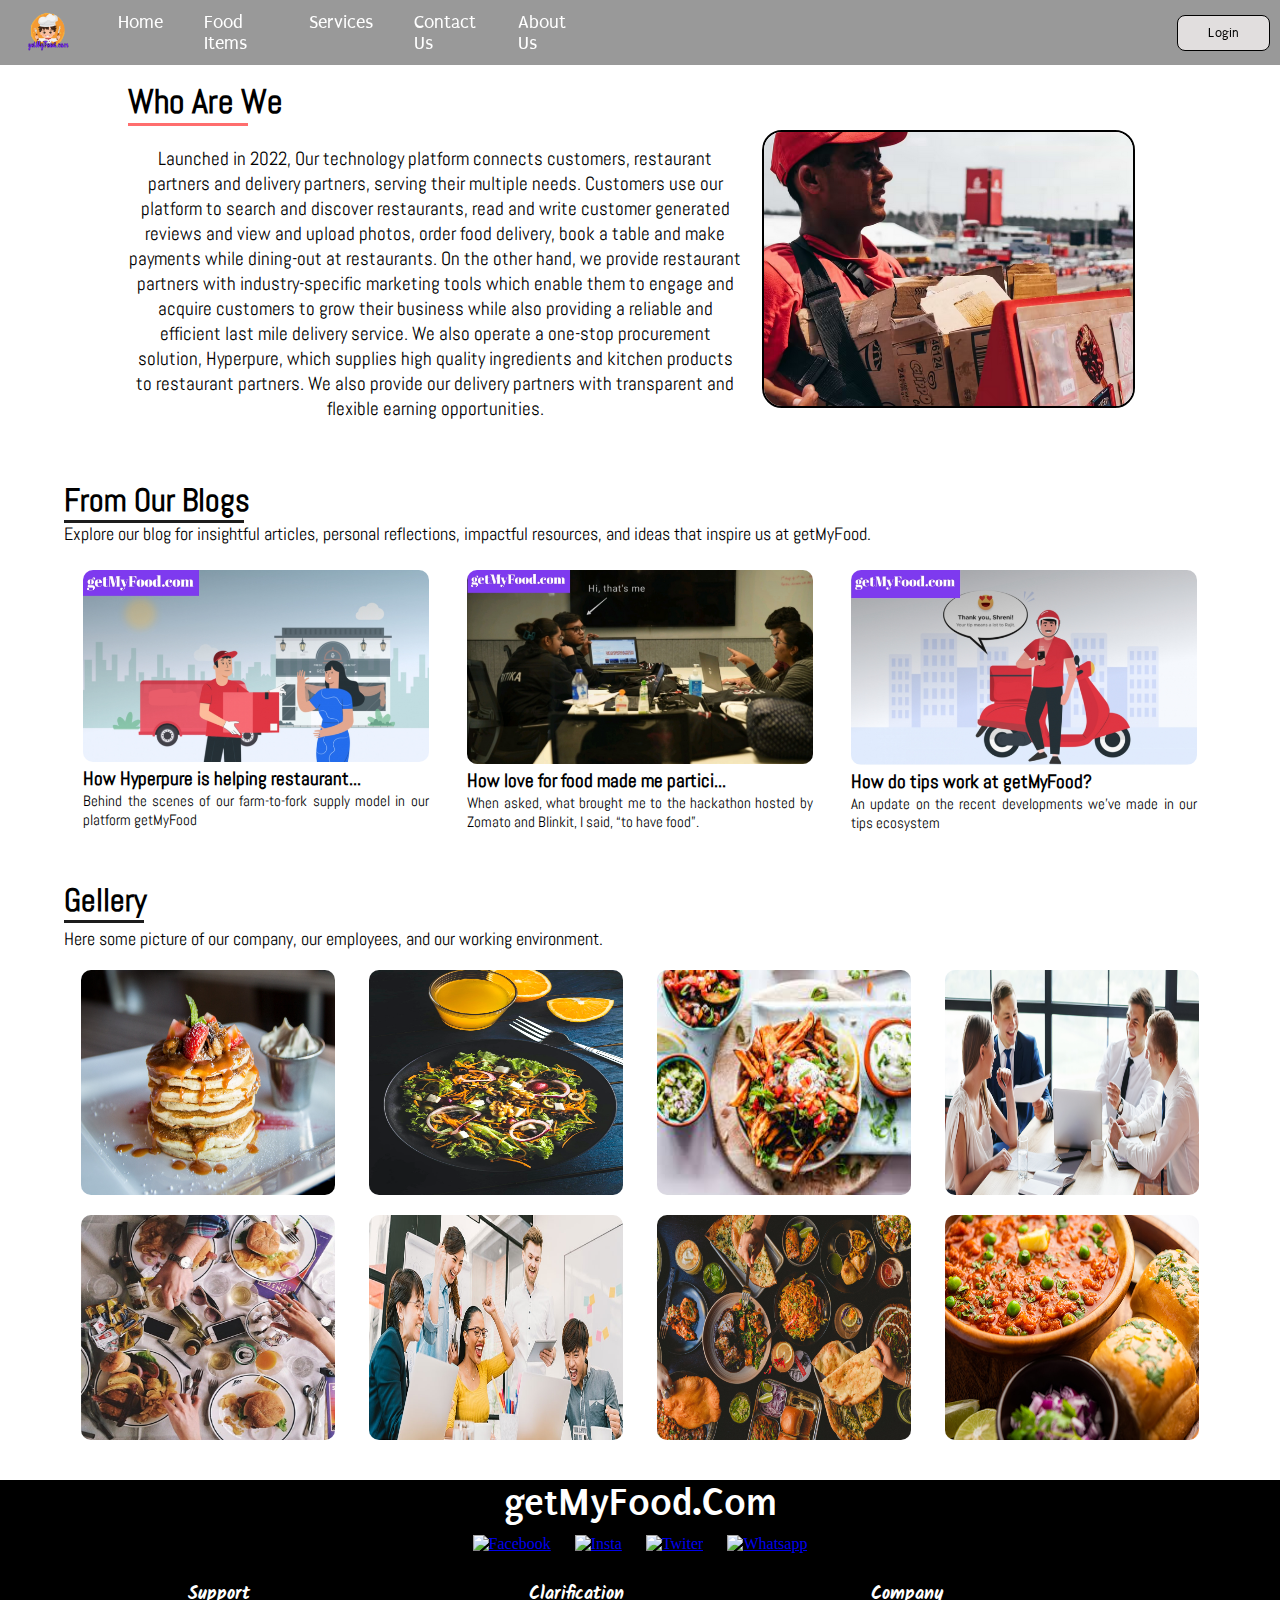
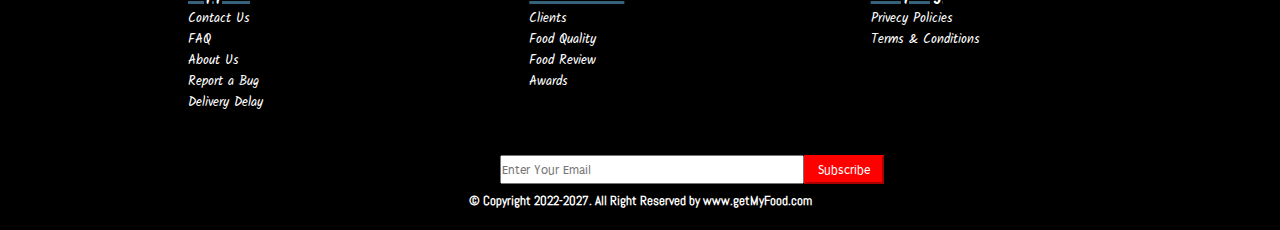
==== Html/AboutUs.html @ 40ea9ca3 "Add files via upload" ====
<!DOCTYPE html>
<html lang="en">
<head>
    <meta charset="UTF-8">
    <meta http-equiv="X-UA-Compatible" content="IE=edge">
    <meta name="viewport" content="width=device-width, initial-scale=1.0">
    <title>getMyFood - Best Food Ordering Website</title>
    <link rel="stylesheet" href="../CSS/style.css">
    <link rel="stylesheet" media="screen and (max-width : 440px)" href="../CSS/responsive.css">
</head>
<body>
    <navbar id="navbar">
        <div class="logo">
            <img src="../Images/logo.png" alt="getMyFood Logo">
        </div>
        <ul>
            <li class="items"><a href="../index.html">Home</a></li>
            <li class="items"><a href="foodItems.html">Food Items</a></li>
            <li class="items"><a href="#Services">Services</a></li>
            <li class="items"><a href="Contact.html">Contact Us</a></li>
            <li class="items"><a href="AboutUs.html">About Us</a></li>
        </ul>
        <div class="login">
            <a href="login.html"><p id="login">Login</p></a>
        </div>
    </navbar>
    <div class="blank-about"></div>
<div class="aboutbody">
<div class="who-are-we">
    <div class="text-who">
        <h1 class="who-are-we-h1">Who Are We</h1>
        <div class="style-div"></div>
        <p id="text-about">Launched in 2022, Our technology platform connects customers, restaurant partners and delivery partners, serving their multiple needs. Customers use our platform to search and discover restaurants, read and write customer generated reviews and view and upload photos, order food delivery, book a table and make payments while dining-out at restaurants. On the other hand, we provide restaurant partners with industry-specific marketing tools which enable them to engage and acquire customers to grow their business while also providing a reliable and efficient last mile delivery service. We also operate a one-stop procurement solution, Hyperpure, which supplies high quality ingredients and kitchen products to restaurant partners. We also provide our delivery partners with transparent and flexible earning opportunities.</p>
    </div>
    <div class="image-who">
        <img src="../Images/who.jpg" class="who-image">
    </div>
</div>

<div class="blogs">
    <h2 class="blogs-about">From Our Blogs</h2>
    <div class="style-div2"></div>
    <p id="blogs-about-p">Explore our blog for insightful articles, personal reflections, impactful resources, and ideas that inspire us at getMyFood.</p>
    
    <div class="blogs-div">
        <div class="company">
            <a href="blog-1.html" class="blog-link" target="_blank"><img src="../Images/1st-blog.jpg" class="blog-img"></a>
            <a href="blog-3.html" class="blog-link" target="_blank"><h3>How Hyperpure is helping restaurant...</h3></a>
            <a href="blog-3.html" class="blog-link" target="_blank"><p>Behind the scenes of our farm-to-fork supply model in our platform getMyFood</p></a>
        </div></a>
        <div class="technology">
            <a href="blog-2.html" class="blog-link" target="_blank"><img src="../Images/2nd-blog.jpg" class="blog-img"></a>
            <a href="blog-2.html" class="blog-link" target="_blank"><h3>How love for food made me partici...</h3></a>
            <a href="blog-2.html" class="blog-link" target="_blank"><p>When asked, what brought me to the hackathon hosted by Zomato and Blinkit, I said, “to have food”.</p></a>
        </div></a>
        <div class="company2">
            <a href="blog-3.html" class="blog-link" target="_blank"><img src="../Images/3rd-blog.jpg" class="blog-img"></a>
            <a href="blog-3.html" class="blog-link" target="_blank"><h3>How do tips work at getMyFood?</h3></a>
            <a href="blog-3.html" class="blog-link" target="_blank"><p>An update on the recent developments we've made in our tips ecosystem</p></a>           
        </div></a>
    </div>
</div>

<div class="gellery">
    <h2>Gellery</h2>
    <div class="style-div3"></div>
    <p>Here some picture of our company, our employees, and our working environment.</p>
    <div class="images-rows" id="images-row-1">
        <div class="images-gellery">
            <img src="../Images/gellery (1).jpg" alt="Gellery" class="gellery-images">
        </div>
        <div class="images-gellery">
            <img src="../Images/gellery (2).jpg" alt="Gellery" class="gellery-images">
        </div>
        <div class="images-gellery">
            <img src="../Images/gellery (3).jpg" alt="Gellery" class="gellery-images">
        </div>
        <div class="images-gellery">
            <img src="../Images/gellery (4).jpg" alt="Gellery" class="gellery-images">
        </div>
    </div>
    <div class="images-rows" id="images-row-2">
        <div class="images-gellery">
            <img src="../Images/gellery (5).jpg" alt="Gellery" class="gellery-images">
        </div>
        <div class="images-gellery">
            <img src="../Images/gellery (6).jpg" alt="Gellery" class="gellery-images">
        </div>
        <div class="images-gellery">
            <img src="../Images/gellery (7).jpg" alt="Gellery" class="gellery-images">
        </div>
        <div class="images-gellery">
            <img src="../Images/gellery (8).jpg" alt="Gellery" class="gellery-images">
        </div>
    </div>
</div>

</div>

<a name="Services"></a>
<footer id="about-footer">
    <div class="social-media">
        <h1 class="getMyFood">getMyFood.Com</h1>
        <div class="social-logos">
            <a href="https://www.facebook.com/dinesh.baidya.946" target="_blank"><img src="Images/png/Facebook.png" alt="Facebook"></a>
            <a href="https://www.instagram.com/soulmate_of_ush/" target="_blank"><img src="Images/png/Insta.png" alt="Insta"></a>
            <a href="https://twitter.com/I_am_Rishi_27" target="_blank"><img src="Images/png/twiter.png" alt="Twiter"></a> 
            <a href="https://wa.me/+918538086292?text=Hello%20Rishi!%20I%20got%20your%20number%20from%20getMyFood.com" target="_blank"><img src="Images/png/whatsapp.png" alt="Whatsapp"></a>
        </div>
    </div>
    <div class="footer-container">
        <div id ="footer-sub-container" class="support">
            <h3>Support</h3>
            <p>Contact Us</p>
            <p>FAQ</p>
            <p>About Us</p>
            <p>Report a Bug</p>
            <p>Delivery Delay</p>
        </div>
        <div id ="footer-sub-container" class="Services">
            <h3>Clarification</h3>
            <p>Clients</p>
            <p>Food Quality</p>
            <p>Food Review</p>
            <p>Awards</p>
        </div>
        <div id ="footer-sub-container" class="Company">
            <h3>Company</h3>
            <p>Privecy Policies</p>
            <p>Terms & Conditions</p>
        </div>
    </div>
</footer>
<div class="email-subscription">
    <input id="mail" type="email" placeholder="Enter Your Email"><button id="Subscribe">Subscribe</button>
    <h2 class="copyright">&copy; Copyright 2022-2027. All Right Reserved by www.getMyFood.com</h2>
</div>
</body>
</html>
---- CSS/style.css ----
@import url('https://fonts.googleapis.com/css2?family=Puritan:ital@1&display=swap');
@import url('https://fonts.googleapis.com/css2?family=Dosis:wght@600&display=swap');
@import url('https://fonts.googleapis.com/css2?family=Inconsolata:wght@500&display=swap');
@import url('https://fonts.googleapis.com/css2?family=Abel&display=swap');
@import url('https://fonts.googleapis.com/css2?family=Prompt&display=swap');
@import url('https://fonts.googleapis.com/css2?family=Kalam&display=swap');

/* body{
   scroll-behavior: smooth;
} */


*{
    margin: 0px;
    padding: 0px;
}

:root{
    --navbar-height: 59px;
}

/*Navbar Styling*/

#navbar{
    display: flex;
    align-items: center;
    font-family: 'Puritan', sans-serif;
    position: fixed;
}

#navbar::before{
    content: "";
    background-color: black;
    position: absolute;
    width: 100%;
    height: 100%;
    z-index: -1;
    opacity: .4;
}

#navbar img{
    height: 45px;
    width: 45px;
    margin: 8px 15px 8px 25px;
}

#navbar ul{
    display: flex;
}

#navbar ul li{
    list-style: none;
    font-size: 1.185rem;
}

#navbar ul li a{
    display: block;
    color: rgb(255, 255, 255);
    text-decoration: none;
    margin-left: 25px;
    border-radius: 15px;
    padding: 3px 8px 3px 8px;
}

#navbar ul li a:hover{
    background-color: rgb(255, 255, 255);
    color: black;
    box-shadow: 2px 2px black;
    transition: all .3s ease-in;
    transform: scale(1.1);
}

#navbar #login{
    position: sticky;
    margin-left: 600px;
    margin-right: 10px;
    background-color: rgba(233, 229, 229, 0.9);
    font-size: .8em;
    padding: 10px 30px 10px 30px;
    border: 1px solid black;
    border-radius: 8px;
    cursor: pointer;
}

#navbar #login:hover{
    background-color: white;
    transition: all .2s ease-in;
    box-shadow: 3px 3px rgb(0, 82, 121);
    transform: scale(1.03);
}

#navbar .login a{
    text-decoration: none;
    color: black;
}

/*Home Page Styling*/

#home{
    display: flex;
    flex-direction: column;
    padding: 3px 200px;
    justify-content: center;
    align-items: center;
    height:410px;
}

#home::before{
    content: "";
    background: url('../Images/Background/bg1.jpg') no-repeat center center/cover;
    position: absolute;
    width: 100%;
    height: 100%;
    z-index: -1;
    opacity: .85;
}

#home h1{
    color:rgb(255, 255, 255);
}

#home p{
    color:rgb(0, 0, 0);
    font-size: 1.2rem;
    text-shadow: 7px 7px 10px black;
    padding: 3px;
    font-family: 'Inconsolata', monospace;
}

#home button{
    margin-top: 15px;
    height: 35px;
    width: 90px;
    border-radius: 7px;
    border: 1px solid rgb(0, 0, 0);
    font-family:'Dosis', sans-serif;
    background-color: rgb(53, 181, 255);
    box-shadow: 3px 3px black;
    cursor: pointer;
}

#home button:hover{
    background-color: rgb(54, 225, 255);
    box-shadow: 3px 3px black;
    transform: scale(1.05);
}

/* Services style */

.primary1{
    display: block;
    text-align: center;
    font-size: 2.7rem;
    padding: 12px;
    font-family: 'Puritan', sans-serif;
    text-shadow: -4px -4px rgb(255, 167, 132);
}

.serviceImg{
    height: 150px;
}

#Services-container .box{
    width: 25%;
    height: 400px;
    border: 2px solid black;
    border-radius: 7px;
    text-align: center;
    justify-content: center;
    align-items: center;
    padding: 5px 40px 0px 40px;
    margin-left: 20px;
    margin-right: 20px;
    background-color: rgb(255, 222, 196);
    cursor: pointer;
}

#Services-container .box:hover{
    transform: scale(1.05);
}

#services{
    display: flex;

}

/*Foods Items*/

#Food-items .list-of-foods{
    display: flex;
    width: 98vw;
    height: 280px;
}

.foods img{
    height: 100px;
    width: 100px;
    border-radius: 70px;
    border: 2px solid black;
    display: block;
    margin: auto;
}

.foods{
    width: 15%;
    height: 230px;
    background-color: rgb(255, 200, 200);
    align-items: center;
    justify-content: center;
    text-align: center;
    padding: 5px;
    margin: 20px 50px;
    border: 1px solid black;
    border-radius: 5px;
    overflow: auto;
    scroll-behavior: smooth;
}

.foods a{
    text-decoration: none;
    color: black;
}

.foods:hover{
    transform: scale(1.1);
    transition: all 0.4s ease-in;
}

.food-name{
    font-size: 1.2rem;
    font-family: 'Abel', sans-serif;
}

.foods button{
    margin-top: 15px;
    height: 30px;
    width: 100px;
    font-family: 'Puritan', sans-serif;
    background-color: rgb(135, 217, 255);
    border: 1px solid rgb(0, 0, 0);
    cursor: pointer;
}

.foods button:hover{
    background-color: rgb(68, 196, 255);
    box-shadow: -2px -2px black;
    transform: scale(1.05);
    transition: all .2s ease-in;
}

/*Review Styling*/

.review-container{
    /* background-color: rgb(209, 209, 209); */
    background: url('../Images/Background/bg3.jpg') no-repeat center center/cover;
    height: 430px;
    width: 80vw;
    margin: auto;
    display: flex;
    overflow-x: scroll;
    overflow-y: hidden;
    border-radius: 10px;
}

.review-container .reviwer{
    border: 2px solid rgb(255, 255, 255);
    margin: 15px 30px 15px 30px; 
    height: 380px;
    width: 300px;
    background-color: #fff;
    border-radius: 25px;
    text-align: center;
    cursor: pointer;
    box-shadow: 5px 5px 10px black;
}

.review-container .block{
    height: 150px;
    width: 300px;
    display: block;
    margin: auto;
    margin-top: 10px;
}

.review-container .block img{
    height: 150px;
    width: 150px;
    border-radius: 90px;
    border: 2px solid black;
    display: block;
    margin: auto;
    margin-top: 10px;
}

.Reviewer-Name{
    margin: 15px 0px;
    font-size: 1.3rem;
    font-family: 'Abel', sans-serif;
}

.Msg-Start{
    font-size: 2.3rem;
    font-family: Arial Narrow;
    margin-top: 20px;
}

.review-Massage{
    font-family: 'Prompt', sans-serif;
    font-size: .8rem;
}

.Msg-Stop{
    font-size: 2.3rem;
    font-family: Arial Narrow;
    margin-top: 20px;
}

/* Footer Design */

footer{
    height: 250px;
    background-color: black;
}

.social-media{
    color: #fff;
    /* background-color: rgb(255, 170, 170); */
    height: 50px;
    width: 100%;
    text-align: center;
}

.getMyFood{
    font-size: 2.5rem;
    font-family: 'Puritan', sans-serif;
}


.social-logos{
    /* background-color: rgb(248, 33, 33); */
    height: 100%;
    text-align: center;
    cursor: pointer;
    display: block;
}

.social-logos img{
    height: 30px;
    padding: 10px;
}

.social-logos img:hover{
    transform: scale(1.3);
    transition: all .2s ease-in;
}

.footer-container{
    height: 85%;
    width: 80vw;
    margin: auto;
    /* background-color: rgb(255, 88, 88); */
    margin-top: 50px;
    display: flex;
    font-family: 'Kalam', cursive;
}

#footer-sub-container{
    height: 70%;
    width: 25%;
    /* background-color: rgb(255, 196, 196); */
    margin: 0px 50px;
    color: white;
}

#footer-sub-container h3{
    font-size: 1.1rem;
    padding: 10px;
    display: inline;
    text-decoration: underline 3px rgba(83, 147, 184, 0.664);
}

#footer-sub-container p{
    font-size: .8rem;
    padding: 0px 10px;
    cursor: pointer;
}

#footer-sub-container p:hover{
    transform: scale(1.02);
    transition: all .2s ease-in;
}

.email-subscription{
    height: 100px;
    width: 100%;
    background-color: black;
    justify-content: center;
}

/* Email */

#mail{
    height: 25px;
    width: 300px;
    font-family: 'Puritan', sans-serif;
    margin-left: 500px;
    margin-top: 25px;
}

#Subscribe{
    margin-top: 2px;
    height: 29px;
    width: 80px;
    font-family: 'Puritan', sans-serif;
    background-color: rgb(255, 0, 0);
    color: white;
    border-color: rgb(255, 0, 0);
    cursor: pointer;
}

#Subscribe:hover{
    background-color: rgb(202, 28, 28);
    border-color: rgb(202, 28, 28);
}

.copyright{
    color: white;
    margin-top: 8px;
    font-size: .8rem;
    font-family: 'Abel', sans-serif;
    text-align: center;
}

/* Contact */

.Contact-Form{
    width: 100%;
    height: 520px;
}

.contact-details{
    width: 35%;
    height: 80%;
    /* background-color: #fff; */
    margin: auto;
}

.User-input{
    margin-top: 10px;
    height: 25px;
    width: 100%;
    font-family: 'Puritan', sans-serif;
    padding: 2px 10px;
}

#Msg{
    text-align: left;
    padding-bottom: 80px;
}

#user-checkbox{
    margin-top: 10px;
    margin-right: 10px;
}

.contact-details p{
    display: inline;
    
}

.send-msg{
    /* background-color: blue; */
    height: 50px;
    align-items: center;
    justify-content: center;
}

#Send{
    display: block;
    text-align: center;
    margin-left: 210px;
    margin-top: 15px;
    height: 30px;
    width: 100px;
    background-color: rgb(0, 132, 255);
    border: 0px;
    color: #fff;
    cursor: pointer;
    box-shadow: 2px 2px rgb(0, 0, 0);
}

#Send:active{
    box-shadow: -2px -2px rgb(0, 0, 0);
}

/* Order Now Styling */

.order-now{
    height: 520px;
    /* background-color: black; */
}

.details-order{
    background-color: #fff;
    height: 100%;
    width: 30%;
    margin: auto;
}

.Order-details-container{
    padding-top: 20px;
}

.Order-details-container .order-details{
    margin-top: 10px;
    height: 25px;
    width: 94%;
    font-family: 'Puritan', sans-serif;
    padding: 2px 10px;
}

#Pin{
    width: 40%;
}

#house-no{
    width: 40%;
    margin-left: 20px;
}

#quantity{
    width: 40%;
}
.Place-Order{
    height: 50px;
    align-items: center;
    justify-content: center;
}

#Order-place{
    display: block;
    text-align: center;
    margin-left: 160px;
    margin-top: 15px;
    height: 30px;
    width: 100px;
    background-color: rgb(0, 132, 255);
    border: 0px;
    color: #fff;
    cursor: pointer;
    box-shadow: 2px 2px rgb(0, 0, 0);
}

#Order-place:active{
    box-shadow: -2px -2px rgb(0, 0, 0);
}

/* Login Page */

.login-container{
    height: 200px;
    width: 25%;
    /* background-color: rgb(243, 96, 96); */
    margin: auto;
    margin-top: 100px;
}

.login-pass{
    font-family: 'Puritan', sans-serif;
    text-align: center;
    font-size: 2.4rem;
    margin: 30px;
}

.login-input{
    height: 25px;
    width: 100%;
    font-family: 'Puritan', sans-serif;
    align-items: center;
    margin: auto;
    margin-bottom: 30px;
    display: block;
    border-radius: 10px;
    text-align: center;
    border-top: 0px;
}

.login-btn{
    font-family: 'Puritan', sans-serif;
    height: 30px;
    width: 30%;
    display: block;
    margin: 0px auto 30px auto;
    cursor: pointer;
    background-color: rgb(41, 126, 255);
    border: 0px solid white;
    border-radius: 5px;
    box-shadow: 3px 3px 5px black;
}

.login-btn:active{
    box-shadow: 5px 5px black;
}

.login-btn:hover{
    transform: scale(1.1);
    transition: all .2s ease-in;
}

.login-container a{
    text-align: center;
    display: block;
}

/* Creat new account */

.Creat-new{
    font-family: 'Puritan', sans-serif;
    text-align: center;
    font-size: 1.8rem;
    margin: 30px;
}

.Creat-New-container{
    height: 500px;
    width: 60%;
    /* background-color: rgb(243, 96, 96); */
    margin: auto;
    margin-top: 30px;
}

.Creat-New-container a{
    text-align: center;
    display: block;
}

#check{
    margin-left: 15px;
    margin-right: 15px;
}

#accept{
    display: inline;
}

.creat-input{
    height: 25px;
    width: 95.5%;
    margin-left: 15px;
    font-family: 'Puritan', sans-serif;
    align-items: center;
    margin-bottom: 20px;
    text-align: center;
}

#creat-name{
    width: 30%;
    margin-top: 10px;
    margin-left: 15px;
}

/* About Us */

.blank-about{
    height: 80px;
    width: 100%;
}

.who-are-we{
    width: 80%;
    height: 400px;
    margin: auto;
    /* background-color: rgb(71, 71, 71); */
    display: flex;
}

.text-who{
    /* background-color: rgb(97, 97, 97); */
    height: 100%;
    width: 60%;
}

.image-who{
    /* background-color: rgb(177, 195, 255); */
    height: 100%;
    width: 40%;

}

.who-are-we-h1{
    font-size: 2.1rem;
    font-family: 'Abel', sans-serif;
}

.style-div{
    height: 3px;
    width: 120px;
    background-color: rgb(255, 110, 110);
}

.style-div2{
    height: 3px;
    width: 180px;
    background-color: rgb(29, 29, 29);
}

.style-div3{
    height: 3px;
    width: 80px;
    background-color: rgb(29, 29, 29);
    margin-bottom: 5px;
}

#text-about{
    font-family: 'Abel', sans-serif;
    font-size: 1.2rem;
    margin-top: 20px;
    margin-bottom: 15px;
    text-align: center;
}

.who-image{
    width: 90%;
    height: auto;
    margin-top: 50px;
    margin-left: 20px;
    border: 2px solid black;
    border-radius: 20px;
}

/* blogs */

.blogs{
    font-family: 'Abel', sans-serif;
    height: 400px;
    width: 90%;
    margin: auto;
    /* background-color: bisque; */
}

.blogs h2{
    font-size: 2rem;
}

.blogs p{
    font-size: 1.1rem;
}

.blogs-div{
    display: flex;
    margin-top: 25px;
}

.company, .technology, .company2{
    height: 300px;
    width: 30%;
    /* background-color: rgb(139, 139, 139); */
    margin: auto;
    text-align: justify;

}

.blog-img{
    width: 100%;
    height: auto;
    border-radius: 10px;
}

.blogs-div p{
    font-size: 15px;
}

/* Gellery */

.gellery{
    width: 90%;
    height: 550px;
    /* background-color: rgb(199, 199, 199); */
    margin: auto;
    font-family: 'Abel', sans-serif;
}

.gellery h2{
    font-size: 2rem;
}

.gellery p{
    font-size: 1.1rem;
}

.images-rows{
    width: 100%;
    height: 225px;
    margin-top: 20px;
    /* background-color: rgb(255, 217, 217); */
    display: flex;
}

.images-gellery{
    height: 100%;
    width: 22%;
    margin: auto;
    /* background-color: rgb(91, 121, 250); */
}

.gellery-images{
    width: 100%;
    height: 100%;
    margin: auto;
    border-radius: 10px;
}

#accept{
    display: inline;
}
.blank-contact{
    display: none;
}

#about-footer{
    margin-top: 50px;
}

/* blog pages */

.blog-body{
    height: auto;
    width: 80%;
    margin: auto;
    /* background-color: rgb(145, 145, 145); */
    font-family: 'Puritan', sans-serif;
}

.blog-main-image{
    width: 90%;
    height: 400px;
    margin: auto;
    /* background-color: rgb(255, 180, 180); */
    border-radius: 10px;
}

#blog-1-image{
    height: 100%;
    width: 100%;
    border-radius: 10px;
}

.blog-body-text{
    width: 90%;
    margin: auto;
    /* background-color: rgb(255, 205, 205); */
    margin-top: 15px;
}

.blog-body-text h1{
    font-size: 1.7rem;
}

.blog-p{
    margin-top: 10px;
    margin-bottom: 10px;
}

.blog-body-text h3{
    font-size: 1.6rem;
}

.blogs-div a{
    color: black;
    text-decoration: none;
}

/*Utility Classes*/

.primary{
    font-size: 3rem;
    padding: 12px;
    font-family: 'Puritan', sans-serif;
    text-shadow: 4px 4px 10px black;
}

#primary1{
    display: block;
    text-align: center;
    font-size: 2.7rem;
    padding: 12px;
    font-family: 'Puritan', sans-serif;
    text-shadow: -4px -4px rgb(255, 167, 132);
}

#primary2{
    display: block;
    text-align: center;
    font-size: 2rem;
    padding: 12px;
    font-family: 'Puritan', sans-serif;
    text-shadow: -2px -2px rgb(253, 190, 165);
}

.secondary{
    font-size: 1.7rem;
    padding: 10px;
    font-family: 'Abel', sans-serif;
}

.secondary2{
    color: royalblue;
    font-size: 1.2rem;
    padding: 10px;
    font-family: 'Abel', sans-serif;
}

.para{
    font-size: 1.1rem;
    font-family: 'Abel', sans-serif;
}

.Heading-5{
    display: block;
    text-align: center;
    font-size: 1.2rem;
    font-family: 'Abel', sans-serif;
}

.Heading-5 a{
    text-decoration: none;
    color: black;
}

.Heading-5:hover{
    text-decoration: none;
    color: black;
    transform: scale(1.1)
}

.blank{
    height: 130px;
}

.blank-nav{
    height: 80px;
}

.blank1{
    height: 105px;
}

.blank2{
    height: 30px;
}

.getMyFood-head{
    font-size:3rem;
    font-family: 'Puritan', sans-serif;
    color: blueviolet;
    text-align: center;
}
---- CSS/responsive.css ----
/* Navbar */

#navbar{
    width: 100%;
    display: flex;
    flex-direction: column;
}

.logo{
    display: block;
}

.login{
    margin-right: 570px;
}

.items a{
    font-size: 1.3rem;
    margin-bottom: 20px;
}

/* Home */

#home{
    width: 805px;
    background-color: #fff;
    margin: 0px;
    padding: 10px;
    padding-top: 80px;
    background: url(../Images/Background/bg1.jpg) no-repeat center center/cover;
    height: 450px;
}

#home p{
    font-size: .7rem;
}

#home-blank{
    display: none;
}

#home::before{
    height: 0px;
}

/* Service */

#Services-container{
    width: 800px;
    /* background-color: rgb(77, 77, 77); */
}

#services{
    display: flex;
    flex-direction: column;
}

#services .box{
    width: 70%;
    margin: 20px auto;
}

#Services-container h1{
    display: block;
    width: 800px;
    /* background-color: #fff; */
}

/* Food Items */

#Food-items{
    background-color: #fff;
    width: 800px;
}

#Food-items .list-of-foods{
    width: 100%;
    overflow: auto;
    height: 320px;
}


.foods .foodimage-overflow img{
    height: 100%;
    width: 280px;
    visibility: hidden;
}

.foods img{
    margin: 0px auto 30px auto;
}

.foods h2{
    margin: 10px auto;
}


.foods p{
    margin: 5px;
}

.foods{
    height: 280px;
    width: 280px;
    margin: 5px;
}

/* #Food-items .list-of-foods .foods{} */

.food-h1{
    margin-top: 60px;
}

#food-sub-container{
    display: none;
}

/* Review */

.review-container{
    width: 800px;
    overflow: scroll;
}

#primary2{
    width: 800px;
}

footer{
    width: 805px;
    height: 280px;
    /* background-color: rgb(255, 114, 114); */
    margin-left: 0px;
}

.footer-container{
    /* background-color: #fff; */
    width: 750px;
    margin-left: 20px;
    margin-right: 20px;
}


.email-subscription{
    width: 805px;
    margin-top: -5px;
}

#mail{
    margin-left: 220px;
    background-color: #fff;
}

.copyright{
    margin-left: 30px;
}

/* Order New  */

.order-now{
    /* background-color: rgb(255, 196, 196); */
    width: 800px;
 
}

.details-order{
    width: 700px;
}

.Order-details-container{
    margin-left: 2px;
    margin-right: 2px;
}

.getMyFood-head{
    font-size: 2rem;
    margin-top: 100px;
    margin-left: 280px;
}

.Place-Order{
    margin-left: 150px;
}

#order-footer{
    margin-top: 670px;
}

/* Contact */

#Contact-footer{
    position: relative;
    margin-top: 400px;
}

#contact-page{
    /* background-color: rgb(171, 255, 255); */
    margin-top: 300px;
    width: 800px;
}

.contact-details{
    width: 700px;
}

.contact-details input{
    margin-top: 25px;
}

#Send{
    margin-left: 300px;
}

.login-container{
    background-color: #fff;
    width: 800px;
    height: 350px;
    margin-top: 500px;
}

.login-container input{
    width: 300px;
}

.login-btn{
    width: 100px;
}

#login-footer{
    margin-top: 200px;
}


/* Creat New Account */

.Creat-New-container input{
    height: 50px;
}

#check{
    margin-top: 0px;
    width: 22px;
    justify-content: center;
}

#accept{
    display: inline;
    margin-top: -50px;
}

#creat-footer{
    margin-top: 400px;
}

.Creat-New-container{
    /* background-color: rgb(255, 131, 131); */
    width: 800px;
    margin-top: 250px;
}

/* About Us */

.aboutbody{
    margin-top: 100px;
    width: 800px;
}

.who-are-we{
    width: 90%;
    padding-left: 20px;
    padding-right: 20px;
    height: 500px;
}

.text-who p{
    margin-left: 20px;
    margin-right: 20px;
}

.image-who{
    margin-top: 100px;
}

/* blog Page  */


.blog-body{
    width: 97%;
}

.blog-main-image{
    width: 95%;
    height: 250px;
    margin: auto;
    /* background-color: rgb(255, 180, 180); */
    border-radius: 10px;
}

.blog-body-text h1{
    font-size: 1.1rem;
}

.blog-body-text h3{
    font-size: 1.1rem;
}
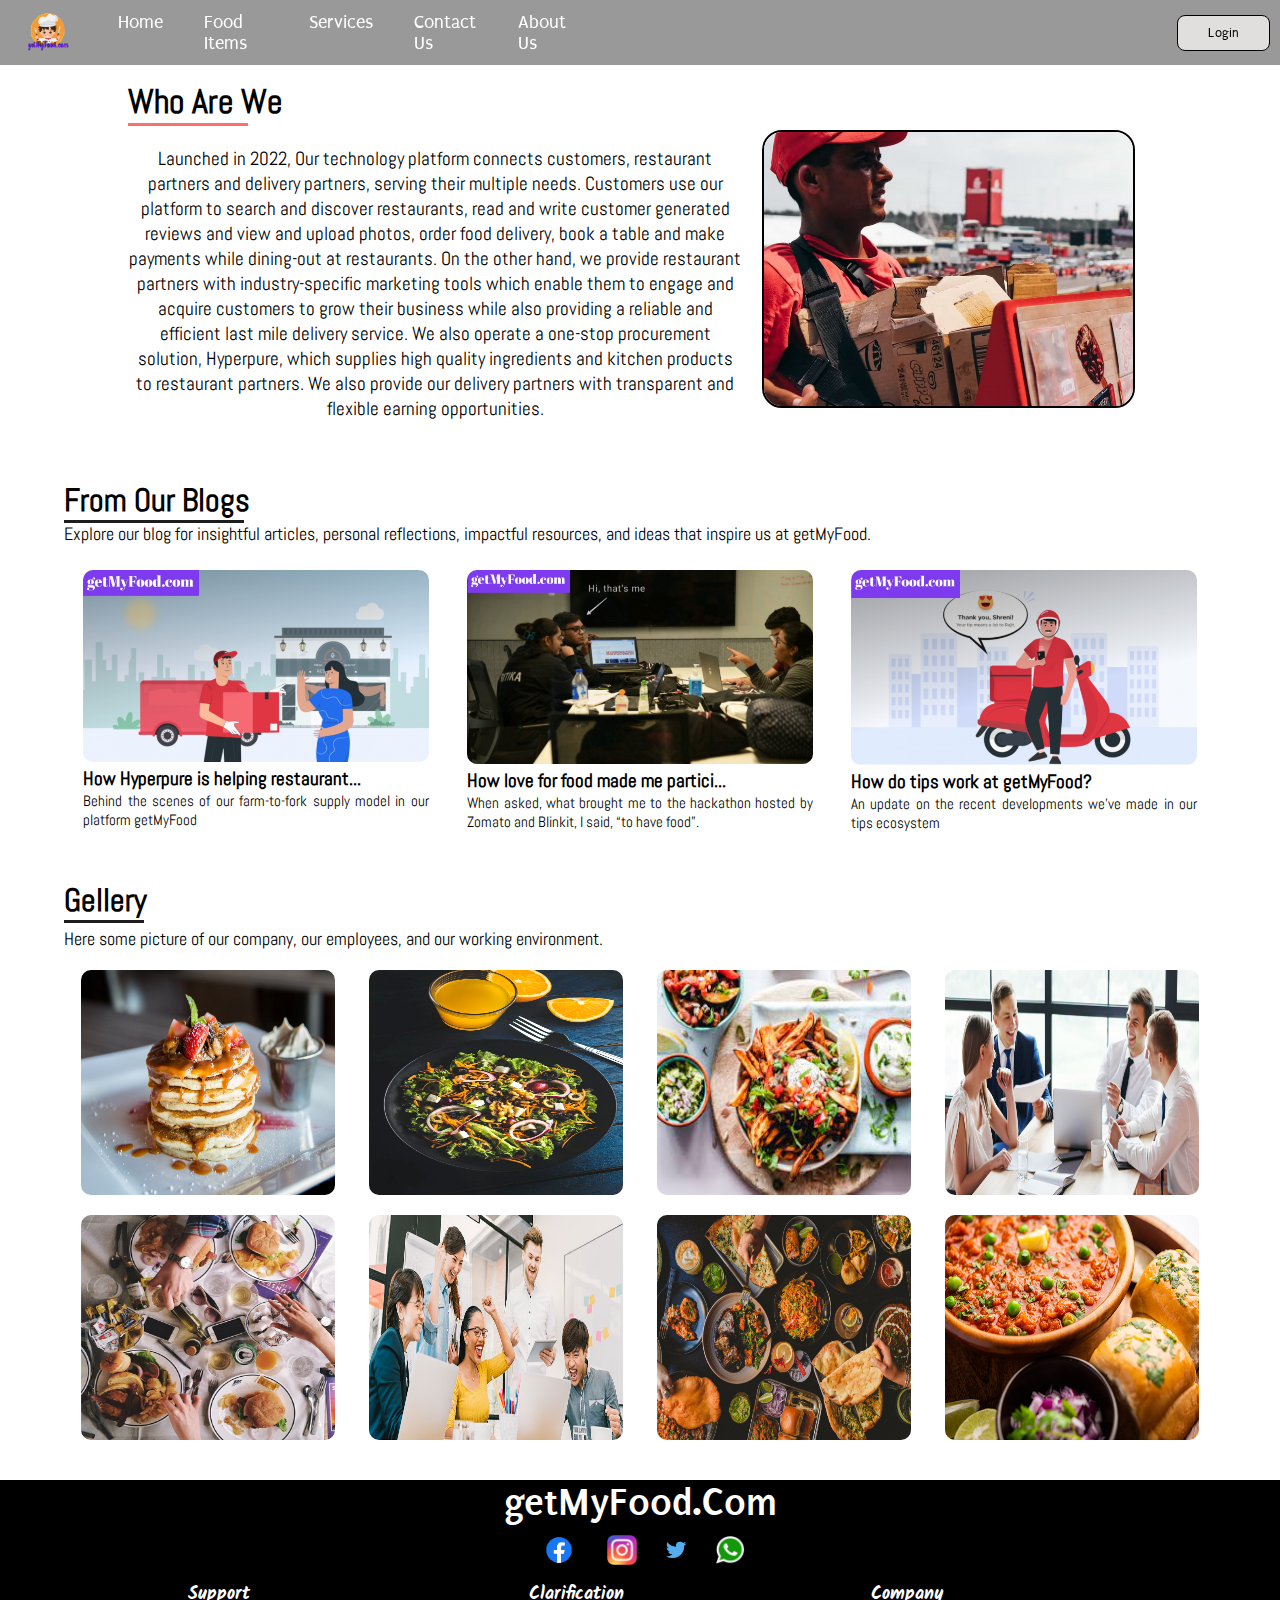
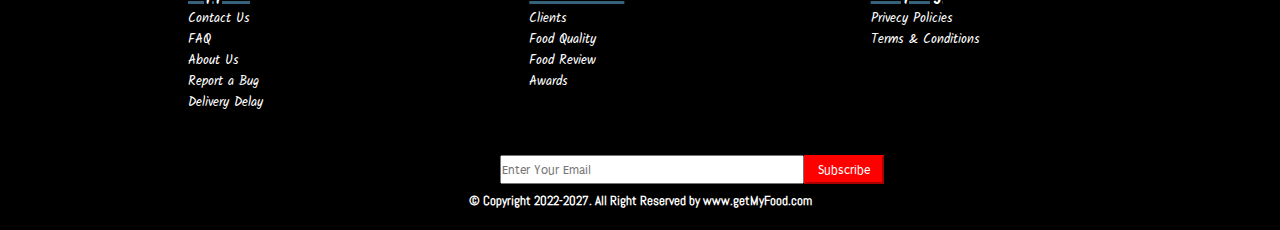
==== commit 8ff35ca1: "Update AboutUs.html" ====
--- a/Html/AboutUs.html
+++ b/Html/AboutUs.html
@@ -102,10 +102,10 @@
     <div class="social-media">
         <h1 class="getMyFood">getMyFood.Com</h1>
         <div class="social-logos">
-            <a href="https://www.facebook.com/dinesh.baidya.946" target="_blank"><img src="Images/png/Facebook.png" alt="Facebook"></a>
-            <a href="https://www.instagram.com/soulmate_of_ush/" target="_blank"><img src="Images/png/Insta.png" alt="Insta"></a>
-            <a href="https://twitter.com/I_am_Rishi_27" target="_blank"><img src="Images/png/twiter.png" alt="Twiter"></a> 
-            <a href="https://wa.me/+918538086292?text=Hello%20Rishi!%20I%20got%20your%20number%20from%20getMyFood.com" target="_blank"><img src="Images/png/whatsapp.png" alt="Whatsapp"></a>
+            <a href="https://www.facebook.com/dinesh.baidya.946" target="_blank"><img src="../Images/png/Facebook.png" alt="Facebook"></a>
+            <a href="https://www.instagram.com/soulmate_of_ush/" target="_blank"><img src="../Images/png/Insta.png" alt="Insta"></a>
+            <a href="https://twitter.com/I_am_Rishi_27" target="_blank"><img src="../Images/png/twiter.png" alt="Twiter"></a> 
+            <a href="https://wa.me/+918538086292?text=Hello%20Rishi!%20I%20got%20your%20number%20from%20getMyFood.com" target="_blank"><img src="../Images/png/whatsapp.png" alt="Whatsapp"></a>
         </div>
     </div>
     <div class="footer-container">
@@ -136,4 +136,4 @@
     <h2 class="copyright">&copy; Copyright 2022-2027. All Right Reserved by www.getMyFood.com</h2>
 </div>
 </body>
-</html>+</html>
